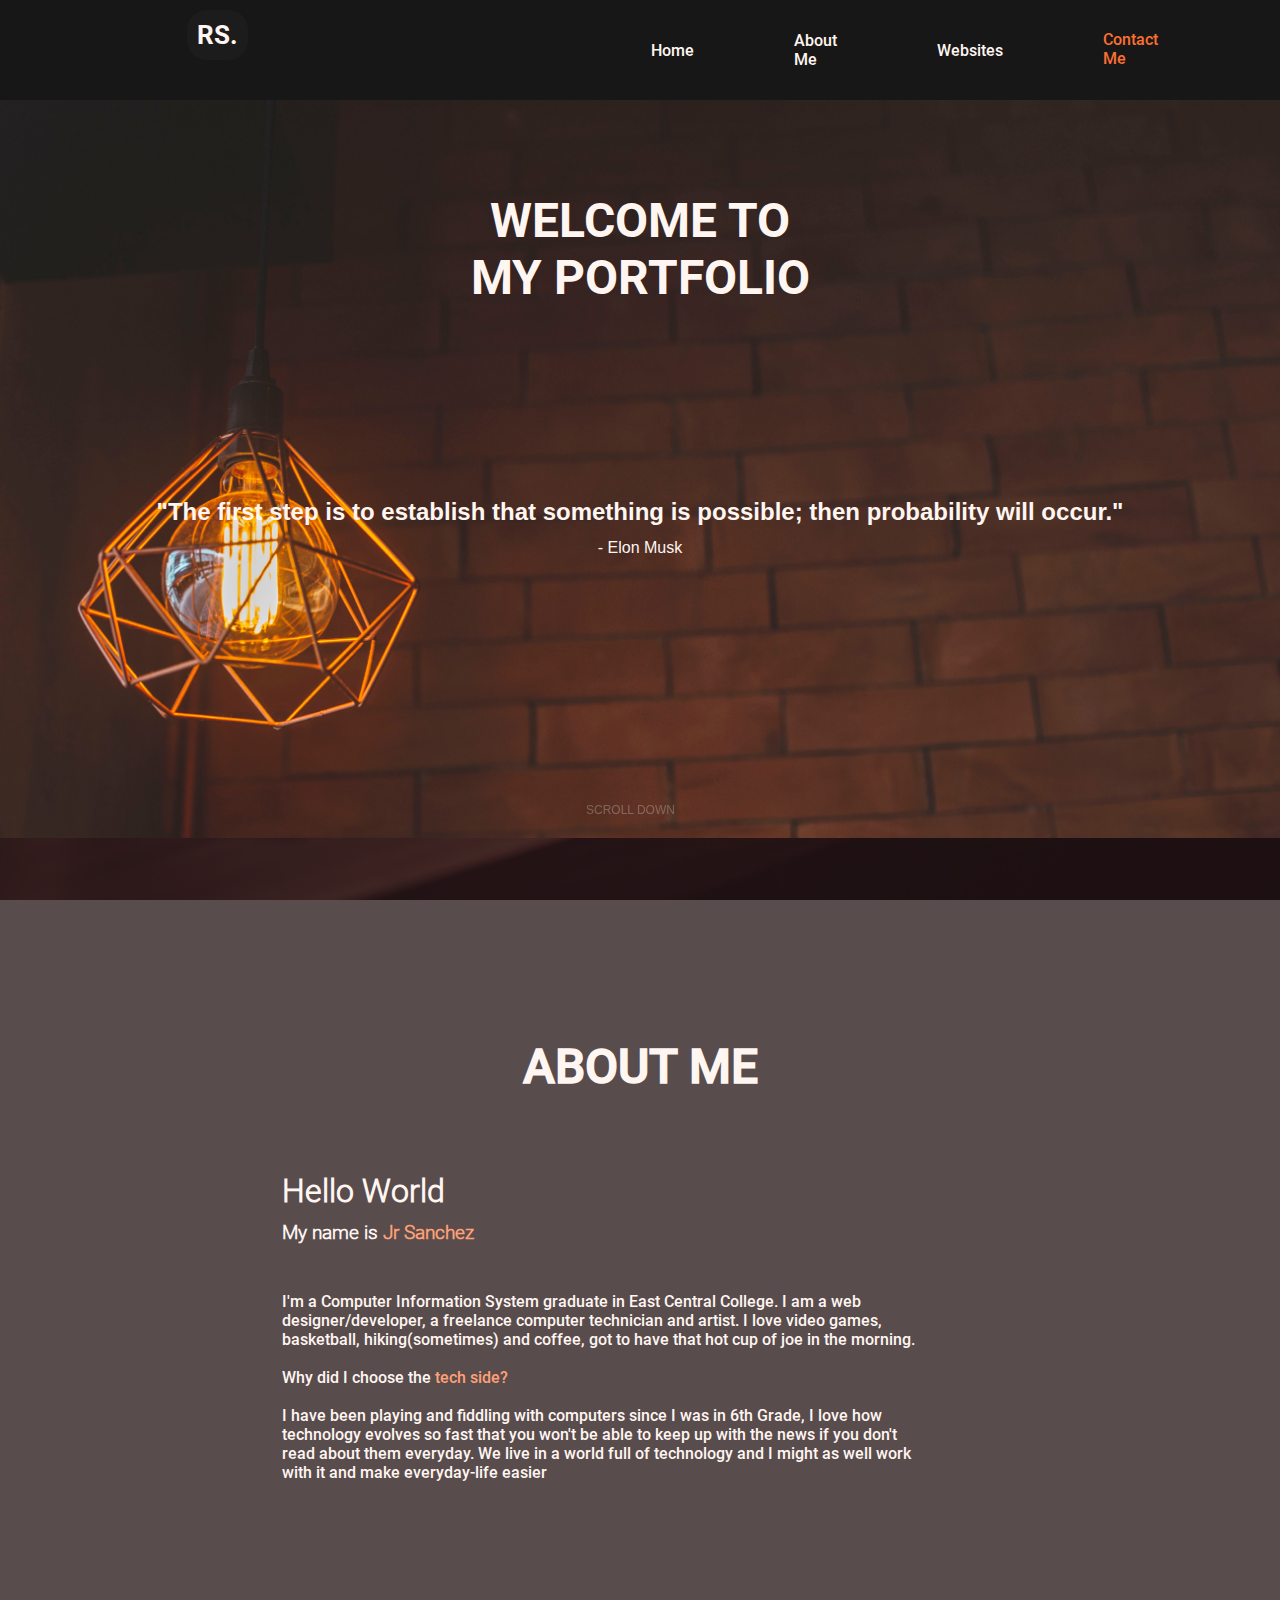
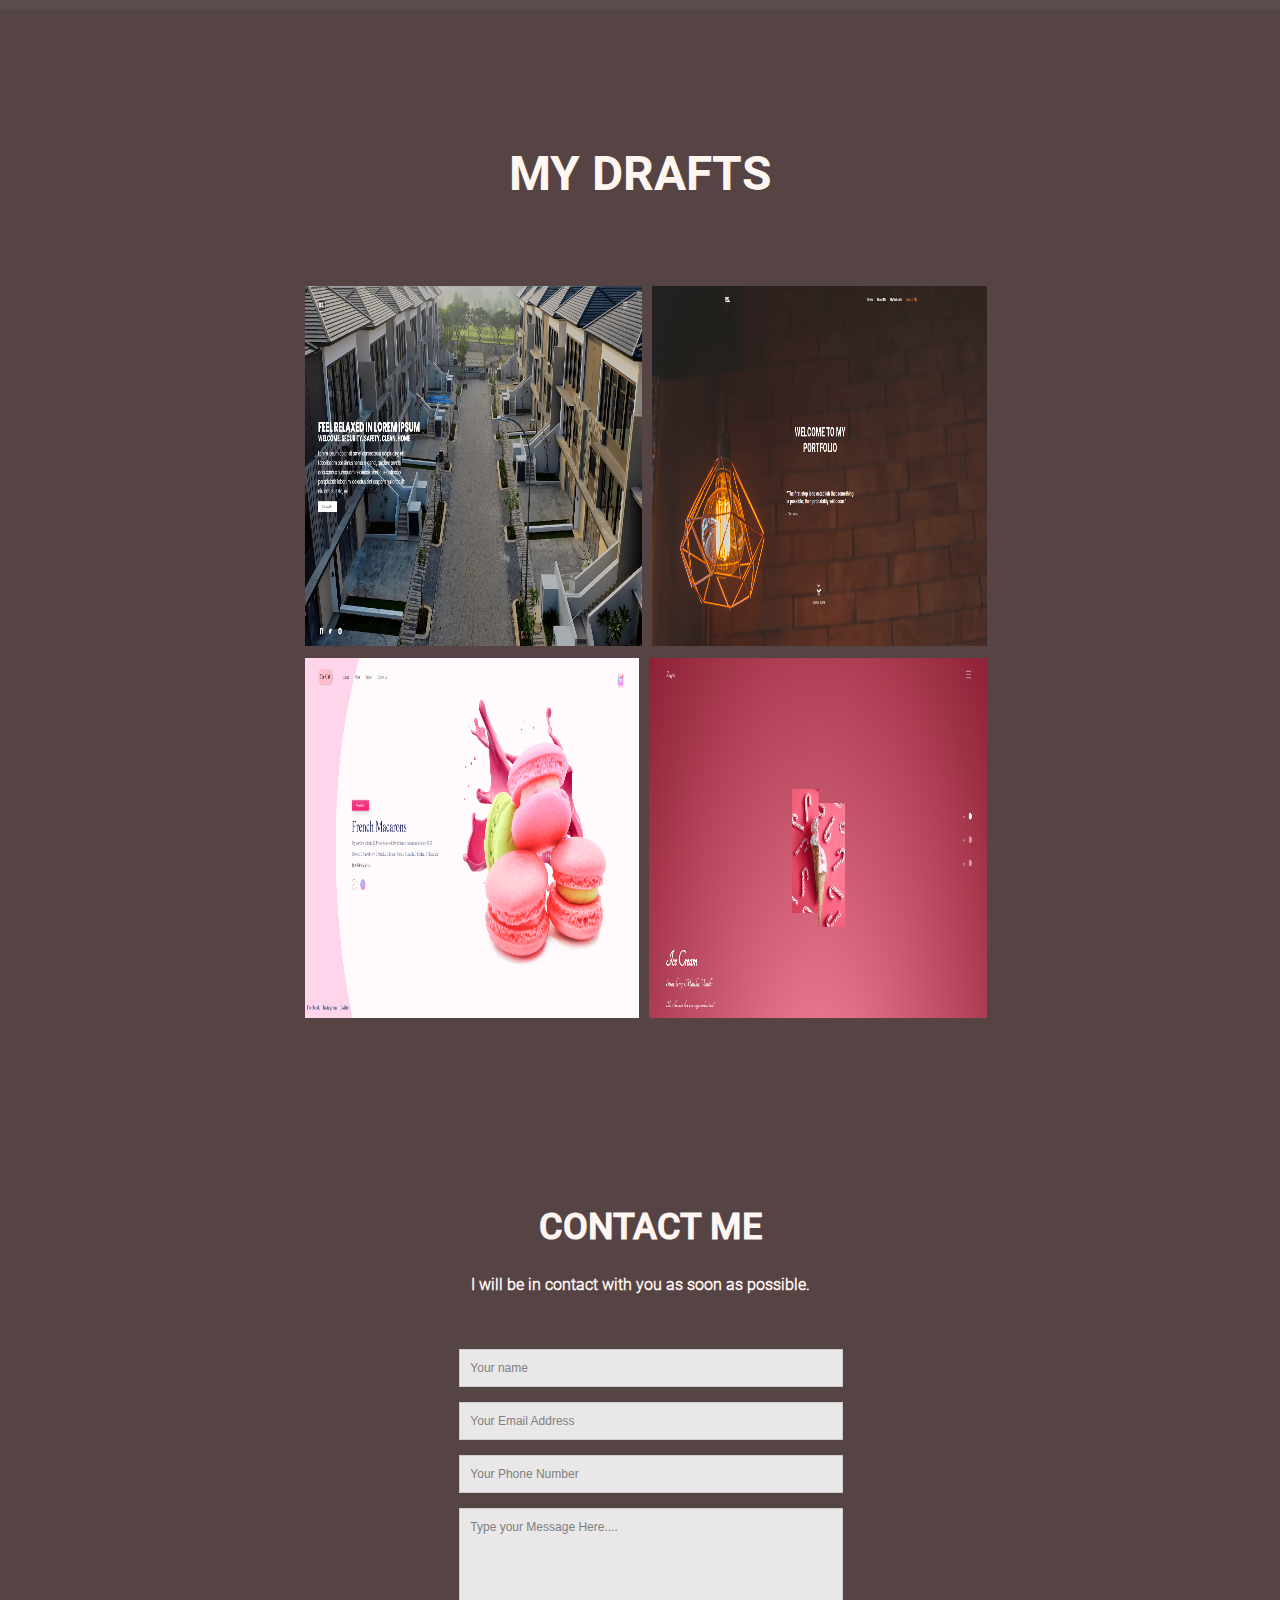
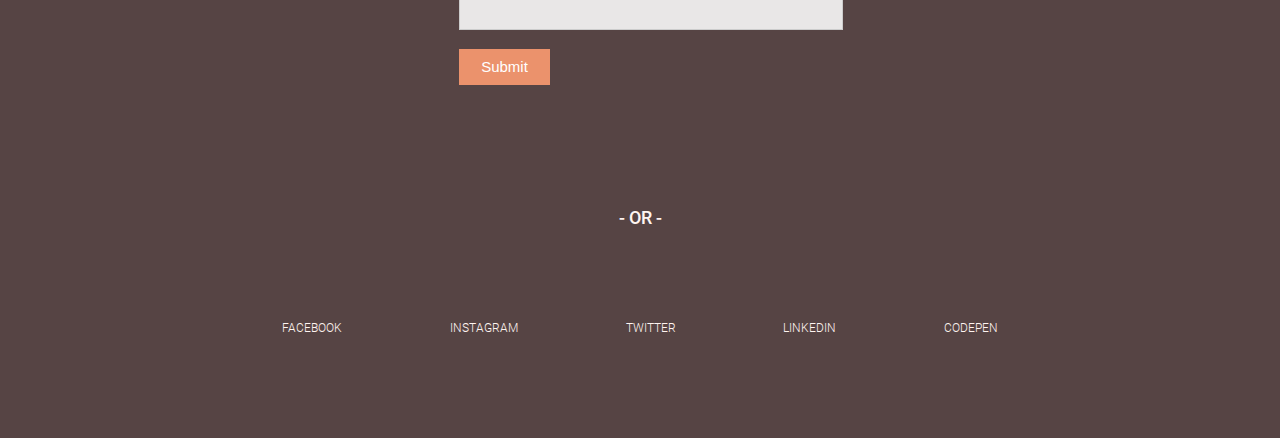
==== index.html @ 01b81bfd "moved index.html to root folder" ====
<!DOCTYPE html>
<html lang="en">
<head>
    <meta charset="UTF-8">
    <meta http-equiv="X-UA-Compatible" content="IE=edge">
    <meta name="viewport" content="width=device-width, initial-scale=1.0">
    <title>Blog</title>
    <link rel="stylesheet" type="text/css" href="MyOwn/CSS/style.css">
    <script src="/MyOwn/JavaScript/smooth-scroll.js"></script>
    
    
</head>
<body>
    <!------------Navigation------------->
    <section class="navbarSticky">
        <nav>
            <a href=""><h2 class="logo">RS.</h2></a>

            <ul class="nav-links">
                <li><a href="#home">Home</a></li>
                <li><a href="#helloWorld">About Me</a></li>
                <li><a href="#portfolio">Websites</a></li>
                <li><a href="#contactMe" class="contactButton">Contact Me</a></li>
            </ul>
        </nav>
        
        
        <!--Menu (Mobile devices)-->
        <div class="menuBar">
            <img src="../Media/menu.png" alt="">
        </div>
    </section>

    <!--Home-->
    <section id="home">
        <div class="myHome">
            <h1 class="welcome">Welcome to <br> my portfolio</h1>
            <h2>"The first step is to establish that something is possible; then probability will occur."</h2>
            <p>- Elon Musk</p>
        </div>
        <!--Scroll down section-->
            <div class="scrollDown">
                <div class="chevron"></div>
                <div class="chevron"></div>
                <div class="chevron"></div>
                <span class="text">Scroll down</span>
              </div>
    </section>



    <!--About Me-->
    <section id="helloWorld">
        <div class="showcase">
            <h1 class="about">About Me</h1>
            <ul>
                <li><h1>Hello World</h1>
                    <h3>My name is <span class="name">Jr Sanchez</span></h3>
                    <p>I'm a Computer Information System graduate in East Central College.
                    I am a web designer/developer, a freelance computer technician and artist. I love video games, basketball, hiking(sometimes) and coffee, got to have that hot cup of joe in the morning.</p> 
                    <br>
                    <p>Why did I choose the <span class="name">tech side?</span> </p>
                    <br>
                    <p>I have been playing and fiddling with computers since I was in 6th Grade, I love how technology evolves so fast that you won't be able to keep up with the news if you don't read about them everyday. We live in a world full of technology and I might as well work with it and make everyday-life easier</p>
                </li>

                    
                <li><img src="../Media/ProfilePic.jpg" alt="" draggable="false"></li>
            </ul>
        </div>
    </section>
    <!--Portfolio-->

    <section id="portfolio">
            <div class="myWebsites">
                <h1 class="draft">My drafts</h1>
                <div class="row"> 
                    <div class="column">
                        <a href="https://codepen.io/jr-sanchez/pen/MWpjJYq" target="_blank" draggable="false"><img src="MyOwn/Media/RealEstate.PNG" alt="" draggable="false"></a>
                        <a href="https://codepen.io/jr-sanchez/pen/xxqEgEK" target="_blank" draggable="false"><img src="MyOwn/Media/myOwn.PNG" alt="" draggable="false"></a>
                    </div>
                    <div class="column">
                        <a href="https://codepen.io/jr-sanchez/pen/MWpjJYq" target="_blank" draggable="false"><img src="MyOwn/Media/TeeCafe.PNG" alt="" draggable="false"></a>
                        <a href="https://codepen.io/jr-sanchez/pen/MWpjJYq" target="_blank" draggable="false"><img src="MyOwn/Media/doppies.PNG" alt="" draggable="false"></a>
                    </div>
                    
                    
                </div>
        </div>    
    </section>
    <!--Contact ME-->
    <section id="contactMe">
            <div class="container">
                <div class="formDiv">
                    <h3>Contact me</h3>
                    <h4>I will be in contact with you as soon as possible.</h4>
                    <form id="contact" action="" method="post">
                        <fieldset>
                          <input placeholder="Your name" type="text" tabindex="1"  required>
                        </fieldset>
                        <fieldset>
                          <input placeholder="Your Email Address" type="email" tabindex="2" required>
                        </fieldset>
                        <fieldset>
                          <input placeholder="Your Phone Number" type="tel" tabindex="3" required>
                        </fieldset>
                        <fieldset>
                          <textarea placeholder="Type your Message Here...." tabindex="4" required></textarea>
                        </fieldset>
                        <fieldset>
                          <button name="submit" type="submit" id="contact-submit" data-submit="...Sending">Submit</button>
                        </fieldset>
                </div>
                  </form>

                  <p>- OR -</p>
            
                  <!--Social Media-->
                  <div class="socialMedia">
                        <a href="https://www.facebook.com/jay.our17" draggable="false" target="_blank">                            
                            <img src="../Media/Facebook.png" alt="" draggable="false">
                            <p>Facebook</p>
                        </a>
                        <a href="https://www.instagram.com/jay_our/" draggable="false" target="_blank">
                            <img src="../Media/Instagram.png" alt="" draggable="false">
                            <p>Instagram</p>
                        </a>
                        <a href="http://www.Twitter.com" draggable="false" target="_blank">
                            <img src="../Media/Twitter.png" alt="" draggable="false">
                            <p>Twitter</p>
                        </a>
                        <a href="https://www.linkedin.com/in/rodolfo-sanchez96/" draggable="false" target="_blank">
                            <img src="../Media/linkedIN.png" alt="" draggable="false">
                            <p>LinkedIn</p>
                        </a>
                        <a href="https://codepen.io/jr-sanchez" draggable="false" target="_blank">
                            <img src="../Media/codePen.png" alt="" draggable="false">
                            <p>CodePen</p>
                        </a>
                  </div>
            </div>
    </section>

    <!--smooth scroll-->
    <script src="../JavaScript/smooth-scroll.js"></script>
    <script>
        var scroll = new SmoothScroll('a[href*="#"]');
    </script>
</body>
</html>
---- MyOwn/CSS/style.css ----
* {
  margin: 0;
  padding: 0;
}

/* ========= Fonts ============*/
@font-face {
    font-family: RobotoMed;
    src: url(../Fonts/Roboto/Roboto-Medium.ttf);
}
@font-face {
    font-family: RobotoLight;
    src: url(../Fonts/Roboto/Roboto-Light.ttf);
}
@font-face {
    font-family: RobotoBold;
    src: url(../Fonts/Roboto/Roboto-Bold.ttf);
}

/* =============================*/

/* ========== NAVIGATION ===========*/

.logo{
    border-radius: 20px;
    padding: 10px;
    font-family: RobotoBold;
    color: #fff5f1;
    font-size: 26px;
    border: 0 #333 solid;
    background-color: rgba(51, 51, 51, 0.199);
}

.logo:hover{
    animation: borderAnimation 0.5s ease-out;
    cursor: pointer;
}

        /*-------- Logo animation --------*/
        @keyframes borderAnimation{
            0%{
              transform: scale(1);
              background-color: rgb(128, 128, 128);}
            25%{
              transform: scale(1.1);
            }
            50%{
              transform: scale(1.2);
            }
            75%{
              transform: scale(1.1);
            }
            100%{
              transform: scale(1);
            }
        }
        /*---------------------------------*/

.navbarSticky{
  position: fixed;
  background-color: #171717;
  padding: 10px;
  width: 100%;
}

.navbarSticky a{
  text-decoration: none;
}
nav{
    font-family: RobotoMed;
    display: flex;
    justify-content: space-around;
    max-width: 100%;
}
.nav-links{
    display: flex;
    align-items: center;
    list-style: none;
}

.nav-links li{
  padding: 20px 50px;
}
.nav-links a{
    text-decoration: none;
    color: rgb(255, 245, 241);
    transition: 0.5s;
}
.nav-links a:hover{
    color: #ffa077;
}

.nav-links .contactButton{
    color: #fc6f32;
}
        /* Contact animation */
        .nav-links .contactButton:after{
            content: '';
            display: flex;
            width: 100%;
            border: 1px solid;
            opacity: 0;
            -webkit-transition: opacity 0.35s, -webkit-transform 0.35s;
            transition: opacity 0.35s, transform 0.35s;
            -webkit-transform: scale(0,1);
            transform: scale(0,1);
        }
        .nav-links .contactButton:hover:after{
            opacity: 1;
              -webkit-transform: scale(1);
              transform: scale(1);
}

.menuBar{
    display: none;
}

    /* Nav-Mobile Compatibility */
    @media(max-width:1366px){
    .nav-links{
        width: 40%;
    }
    }
    @media(max-width:812px){
    }
    /* -----------------------*/

/* =================================*/

/* ============= BODY ==============*/

body{
    max-width: 100%;
    height: 150%;
    position: relative;
    justify-content: space-around;
    align-items: center;
    font-family: 'Roboto Condensed', sans-serif;  
    -webkit-touch-callout: none; /* iOS Safari */
    -webkit-user-select: none; /* Safari */
     -khtml-user-select: none; /* Konqueror HTML */
       -moz-user-select: none; /* Old versions of Firefox */
        -ms-user-select: none; /* Internet Explorer/Edge */
            user-select: none; /* Non-prefixed version, currently
                                  supported by Chrome, Edge, Opera and Firefox */
}

/*======================================*/

/*---Sections---*/

  /*---Home---*/
    .myHome{
      color: #fff5f1;   
      background-image: url("../Media/lamp.jpg");
      background-size: cover;
      background-position: center;
      display: table;
      width: 100%;
      background-attachment: fixed;
    }
    .myHome h2{
      justify-content: center;
      text-align: center;
    }
    .myHome p{
      justify-content: center;
      text-align: center;
      padding: 1% 0 22% 0;
    }
    .welcome{
      font-family: RobotoBold;
      font-size: 48px;
      justify-content: center;
      text-align: center;
      text-transform: uppercase;
      margin: 10% 0;
      padding: 5% 0;
    }
  /*==========*/


  /*---About Me----*/
    
    #helloWorld{
      background-image: url("../Media/desk.jpg");
      background-size: cover;
      background-position: center;
      display: table;
      background-attachment: fixed;
    }

    #helloWorld img{
      width: 30vh;
      border: 0px #0c0c0c49 solid;
      transition: 0.3s;
      padding: 36px;
    }
    #helloWorld img:hover{
        transform: scale(1.02);
        cursor: pointer;
    }
    .about{
      font-family: RobotoMed;
      font-size: 48px;
      text-align: center;
      text-transform: uppercase;
      margin: 10% 0;
    }
    .showcase{
        font-family: RobotoLight;
        color: #fff5f1;
        padding: 10% 22%;
        background-color: rgba(31, 15, 15, 0.747);
    }
    .showcase ul{
      display: flex;
    }

    .showcase ul li h1,h3{
      padding-bottom: 12px;
    }
    .showcase ul li h3{
      padding-bottom: 48px;
    }
    .showcase ul li{
      list-style: none;
    }

    .showcase ul li p{
      font-size: 16px;
      font-family: RobotoMed;
    }

    .showcase .name{
        color: #ffa077;
    }

    .showcase h1{
        padding-bottom: 5px;
    }

    .showcase h3{
        padding-bottom: 10px;
    }

    .showcase h1{
        padding-bottom: 5px;
    }
  /*===================*/


/*---Portfolio----*/
 #portfolio{
  background-image: url("../Media/bottom.jpg");
  background-size: cover;
  background-position: center;
  background-attachment: fixed;
  width: 100%;
  display: table;
}
.myWebsites{
  color: #fff5f1;
  background-color: rgba(44, 21, 21, 0.801);
  padding: 5% 22%;
}

.row img{
  width: 100%;
  transition: 0.3s;
}
.row {
  flex-wrap: wrap;
  padding: 2px 6px;
}

.column {
  flex: 50%;
  padding: 2px 6px;
  display: flex;
}

.column a{
  padding: 0 5px;
}
.column img {
  margin-top: 8px;
  vertical-align: middle;
  padding: 0 6px;
  height: 360px;
}

.row img:hover{
  transform: scale(1.02);
  cursor: pointer;
}

.draft{
  font-family: RobotoBold;
  font-size: 48px;
  text-align: center;
  text-transform: uppercase;
  margin: 10% 0;
}
/*================*/

/*------------------ Contact Me ---------------------- */

#contactMe{
  background-image: url(../Media/contactMe.jpg);
  background-size: cover;
  background-position: center;
  background-attachment: fixed;
  display: table;
  width: 100%;
}

.container {
  background-color: rgba(44, 21, 21, 0.8);
  padding: 5% 22%;
}
#contact input[type="text"], #contact input[type="email"], #contact input[type="tel"], #contact input[type="url"], #contact textarea, #contact button[type="submit"] { font:400 12px/16px "Open Sans", Helvetica, Arial, sans-serif; }

.formDiv{
  max-width:720px;
  padding: 5% 22%;
}
#contact {
	padding:5%;
  position: relative;
  margin: 5% 0;
}

.container .formDiv h3 {
	color: #fff5f1;
	display: block;
  font-family: RobotoMed;
  font-size: 36px;
  text-transform: uppercase;
  margin: 5% 0 0 5%;
  text-align: center;
  justify-content: center;
}

.container .formDiv h4 {
	font-size:16px;
  color:#fff5f1;
  font-family: RobotoLight;
  text-align: center;
  justify-content: center;
  padding: 15px;
}

.container p {
	color: #fff5f1;
	display: block;
  font-family: RobotoMed;
  font-size: 18px;
  text-transform: uppercase;
  text-align: center;
  justify-content: center;
  padding: 5% 0;
}


fieldset {
	border: medium none;
	margin: 0 0 10px;
	min-width: 100%;
	padding: 0;
	width: 100%;
}

#contact input[type="text"], #contact input[type="email"], #contact input[type="tel"], #contact input[type="url"], #contact textarea {
	width:100%;
	border:1px solid #CCC;
	background:rgba(255, 255, 255, 0.87);
	margin:0 0 5px; 
	padding:10px;
}

#contact input[type="text"]:hover, #contact input[type="email"]:hover, #contact input[type="tel"]:hover, #contact input[type="url"]:hover, #contact textarea:hover {
	-webkit-transition:border-color 0.3s ease-in-out;
	-moz-transition:border-color 0.3s ease-in-out;
	transition:border-color 0.3s ease-in-out;
	border:1px solid #AAA;
}

#contact textarea {
	height:100px;
	max-width:100%;
  resize:none;
}

#contact button[type="submit"] {
	cursor:pointer;
	width:25%;
	border:none;
	background:#eb926c;
	color:#FFF;
	padding:10px;
	font-size:15px;
  transition: 0.3s;
}

#contact button[type="submit"]:hover {
	background:#ffa077;
  transform: scale(0.95);
}

#contact button[type="submit"]:active { box-shadow:inset 0 1px 3px rgba(0, 0, 0, 0.5); }
::-webkit-input-placeholder {
 color:gray;
}
:-moz-placeholder {
 color:gray;
}
::-moz-placeholder {
 color:gray;
}
:-ms-input-placeholder {
 color:gray;
}

  /*--Social Media--*/
  .socialMedia{
    display: flex;
    position: relative;
    justify-content: space-between;
    align-items: center;
    margin: 5% 0;
  }

  .socialMedia img{    
    transition: 0.3s;
  }

  .socialMedia img:hover{
    cursor: pointer;
    transform: scale(1.2);
  }

  .socialMedia p{
    font-size: 12px;
    font-family: RobotoLight;
  }
  .socialMedia a{
    text-decoration: none;
  }

  /*----------------*/


/* =================================*/

        /*----Scroll down animation*/

        .scrollDown {
          position: absolute;
          width: 24px;
          height: 24px;
          justify-content: center;
          align-items: center;
          right: 50%;
          top: 20%;
        }
        .chevron {
          position: absolute;
          width: 28px;
          height: 8px;
          opacity: 0;
          transform: scale3d(0.5, 0.5, 0.5);
          animation: move 3s ease-out infinite;
        }
        
        .chevron:first-child {
          animation: move 3s ease-out 1s infinite;
        }
        
        .chevron:nth-child(2) {
          animation: move 3s ease-out 2s infinite;
        }
        
        .chevron:before,
        .chevron:after {
          content: ' ';
          position: absolute;
          top: 0;
          height: 100%;
          width: 51%;
          background: #fff;
        }
        
        .chevron:before {
          left: 0;
          transform: skew(0deg, 30deg);
        }
        
        .chevron:after {
          right: 0;
          width: 50%;
          transform: skew(0deg, -30deg);
        }
        
        @keyframes move {
          25% {
            opacity: 1;
        
          }
          33% {
            opacity: 1;
            transform: translateY(30px);
          }
          67% {
            opacity: 1;
            transform: translateY(40px);
          }
          100% {
            opacity: 0;
            transform: translateY(55px) scale3d(0.5, 0.5, 0.5);
          }
        }
        
        .text {
          display: block;
          margin-top: 75px;
          margin-left: -30px;
          font-family: "Helvetica Neue", "Helvetica", Arial, sans-serif;
          font-size: 12px;
          color: #fff;
          text-transform: uppercase;
          white-space: nowrap;
          opacity: .25;
          animation: pulse 2s linear alternate infinite;
        }
        
        @keyframes pulse {
          to {
            opacity: 1;
          }
        }
        /*=================================================================*/
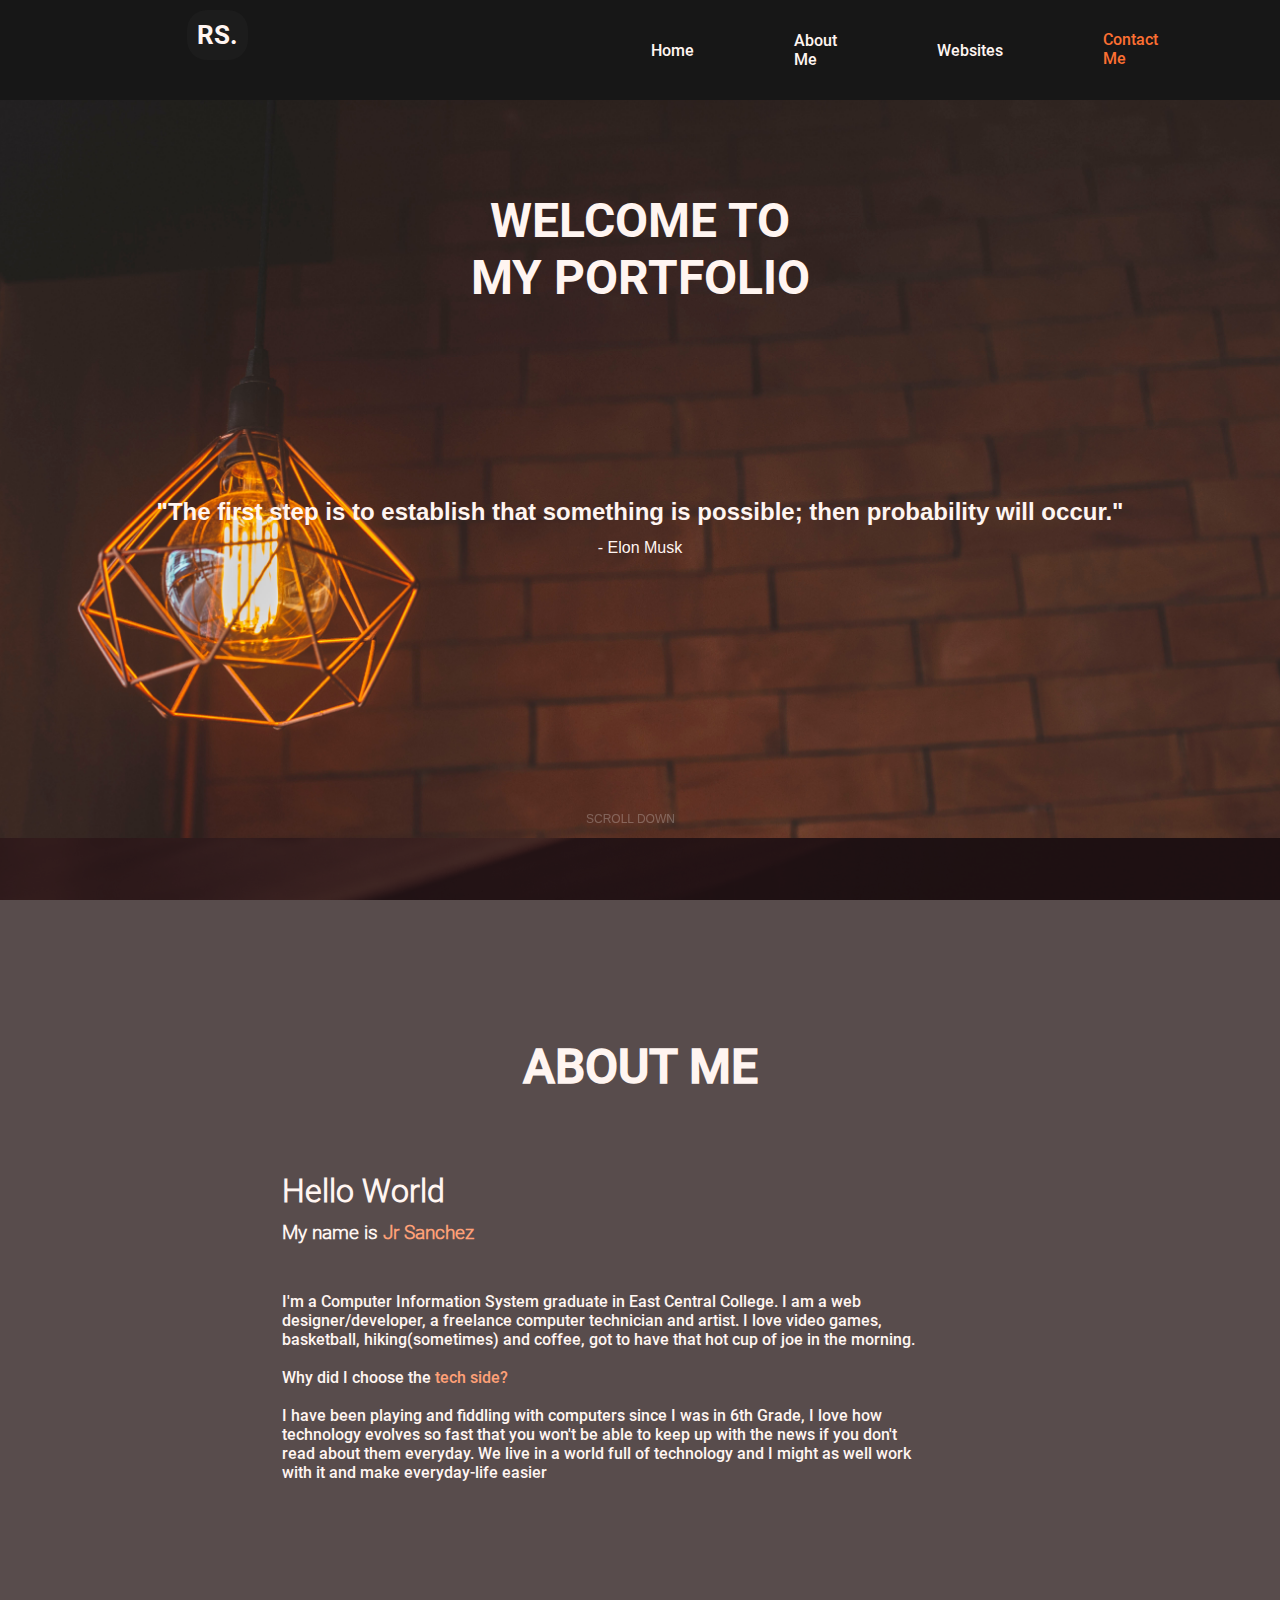
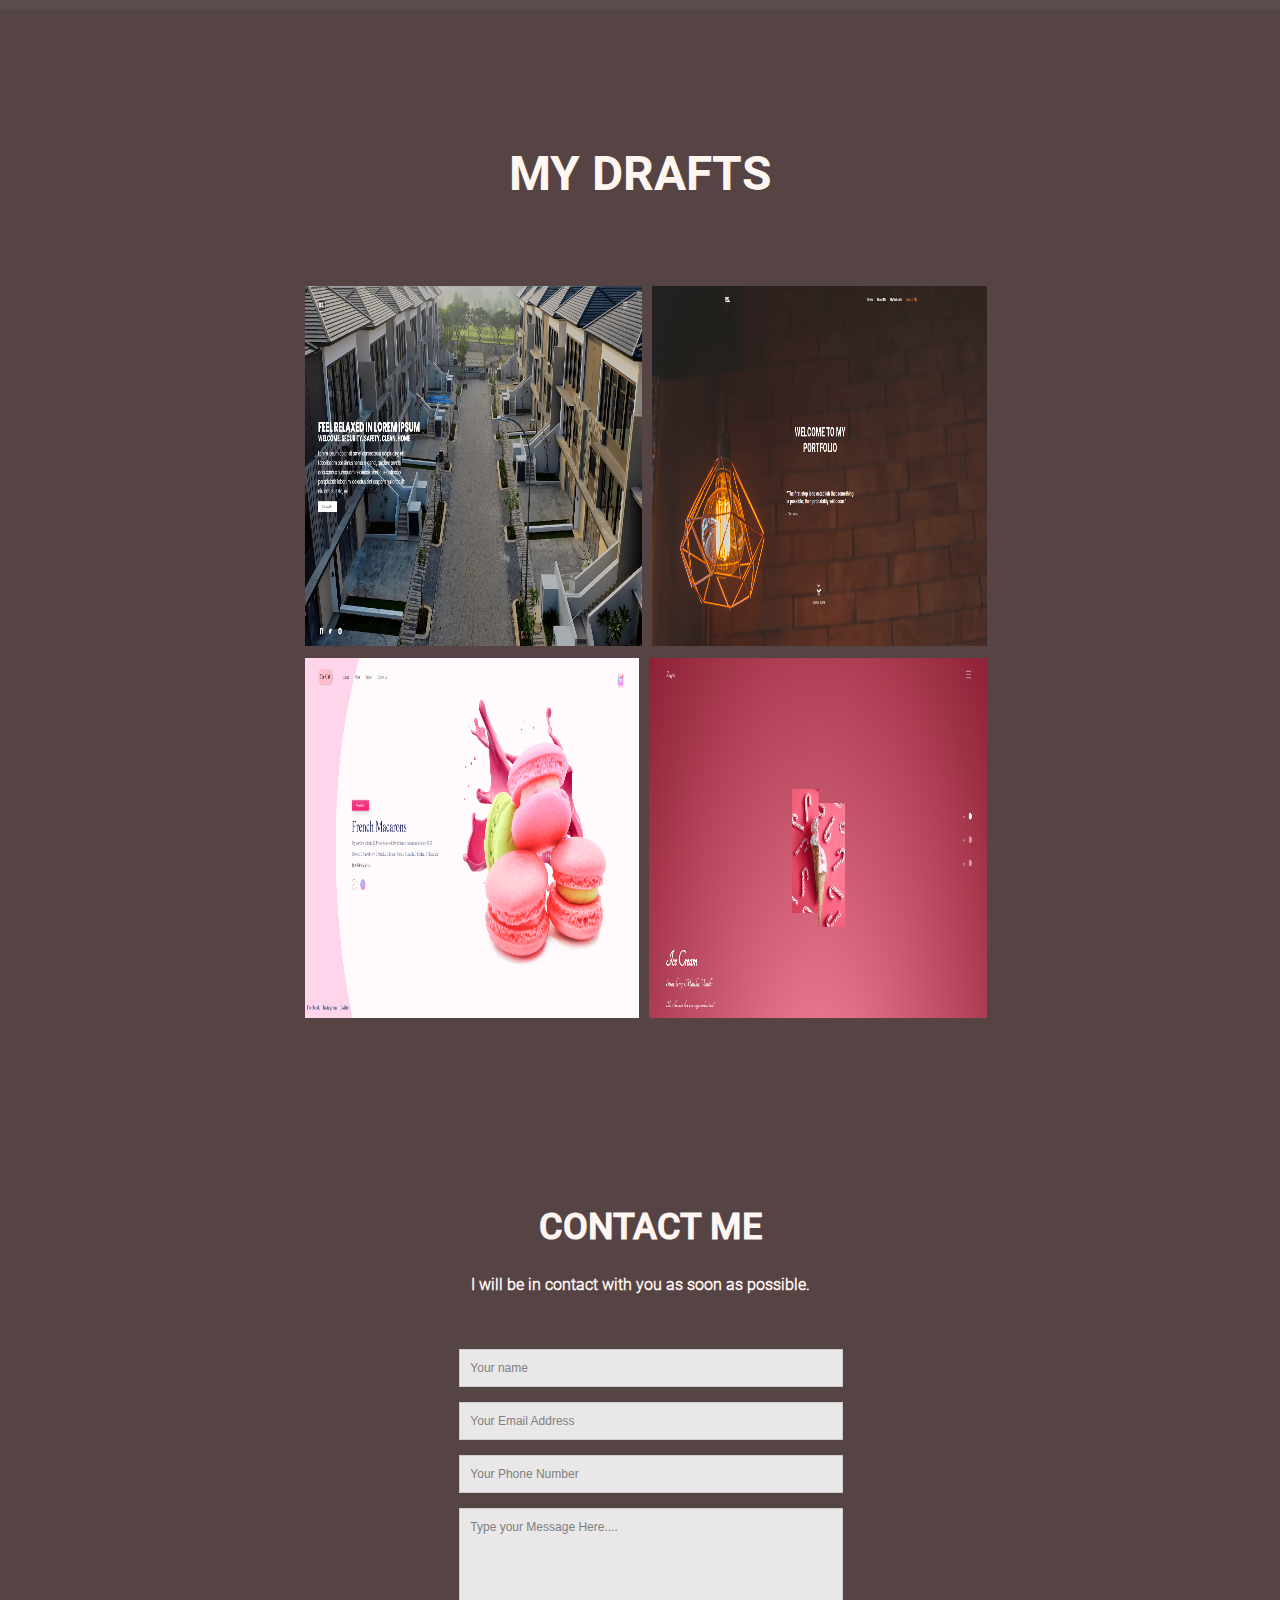
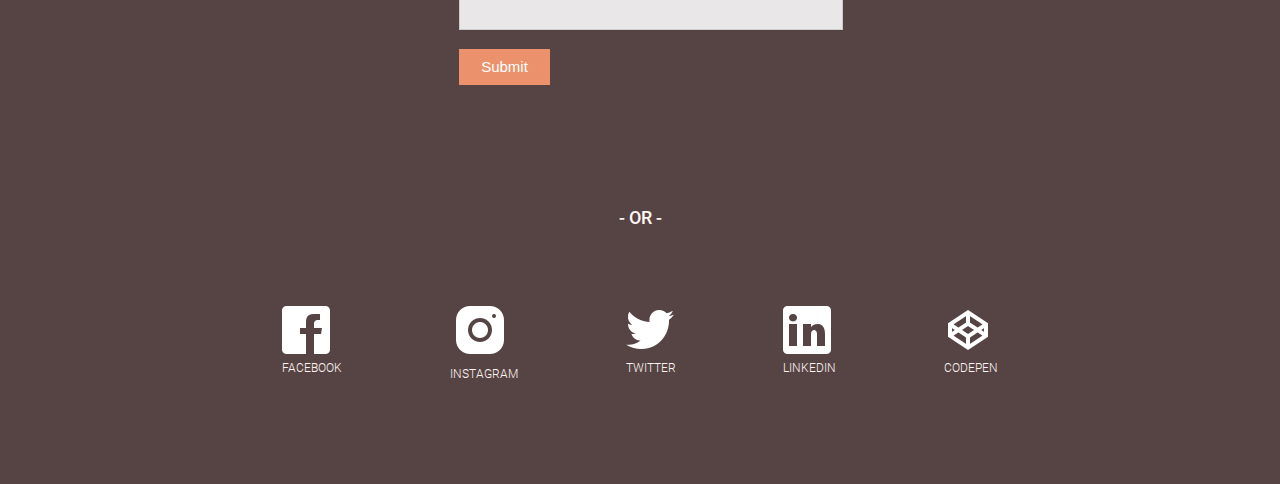
==== commit 5bb1f559: "changed the location of src files" ====
--- a/index.html
+++ b/index.html
@@ -6,7 +6,7 @@
     <meta name="viewport" content="width=device-width, initial-scale=1.0">
     <title>Blog</title>
     <link rel="stylesheet" type="text/css" href="MyOwn/CSS/style.css">
-    <script src="/MyOwn/JavaScript/smooth-scroll.js"></script>
+    <script src="/MyOwn/JavaScript/script.js"></script>
     
     
 </head>
@@ -27,7 +27,7 @@
         
         <!--Menu (Mobile devices)-->
         <div class="menuBar">
-            <img src="../Media/menu.png" alt="">
+            <img src="MyOwn/Media/menu.png" alt="">
         </div>
     </section>
 
@@ -65,7 +65,7 @@
                 </li>
 
                     
-                <li><img src="../Media/ProfilePic.jpg" alt="" draggable="false"></li>
+                <li><img src="https://scontent-ord5-1.xx.fbcdn.net/v/t39.30808-6/211839007_10222300777527093_7977980698992388088_n.jpg?_nc_cat=110&ccb=1-7&_nc_sid=09cbfe&_nc_ohc=RXns4bhEW3cAX9RWRrt&_nc_ht=scontent-ord5-1.xx&oh=00_AT8MZW2NOIk75FMnRrDgzCE-4RGjYz_zh811oCcp73XQiw&oe=6334FE91" alt="" draggable="false"></li>
             </ul>
         </div>
     </section>
@@ -118,23 +118,23 @@
                   <!--Social Media-->
                   <div class="socialMedia">
                         <a href="https://www.facebook.com/jay.our17" draggable="false" target="_blank">                            
-                            <img src="../Media/Facebook.png" alt="" draggable="false">
+                            <img src="MyOwn/Media/Facebook.png" alt="" draggable="false">
                             <p>Facebook</p>
                         </a>
                         <a href="https://www.instagram.com/jay_our/" draggable="false" target="_blank">
-                            <img src="../Media/Instagram.png" alt="" draggable="false">
+                            <img src="MyOwn/Media/Instagram.png" alt="" draggable="false">
                             <p>Instagram</p>
                         </a>
                         <a href="http://www.Twitter.com" draggable="false" target="_blank">
-                            <img src="../Media/Twitter.png" alt="" draggable="false">
+                            <img src="MyOwn/Media/Twitter.png" alt="" draggable="false">
                             <p>Twitter</p>
                         </a>
                         <a href="https://www.linkedin.com/in/rodolfo-sanchez96/" draggable="false" target="_blank">
-                            <img src="../Media/linkedIN.png" alt="" draggable="false">
+                            <img src="MyOwn/Media/linkedIN.png" alt="" draggable="false">
                             <p>LinkedIn</p>
                         </a>
                         <a href="https://codepen.io/jr-sanchez" draggable="false" target="_blank">
-                            <img src="../Media/codePen.png" alt="" draggable="false">
+                            <img src="MyOwn/Media/codePen.png" alt="" draggable="false">
                             <p>CodePen</p>
                         </a>
                   </div>
@@ -142,7 +142,7 @@
     </section>
 
     <!--smooth scroll-->
-    <script src="../JavaScript/smooth-scroll.js"></script>
+    <script src="MyOwn/JavaScript/smooth-scroll.js"></script>
     <script>
         var scroll = new SmoothScroll('a[href*="#"]');
     </script>
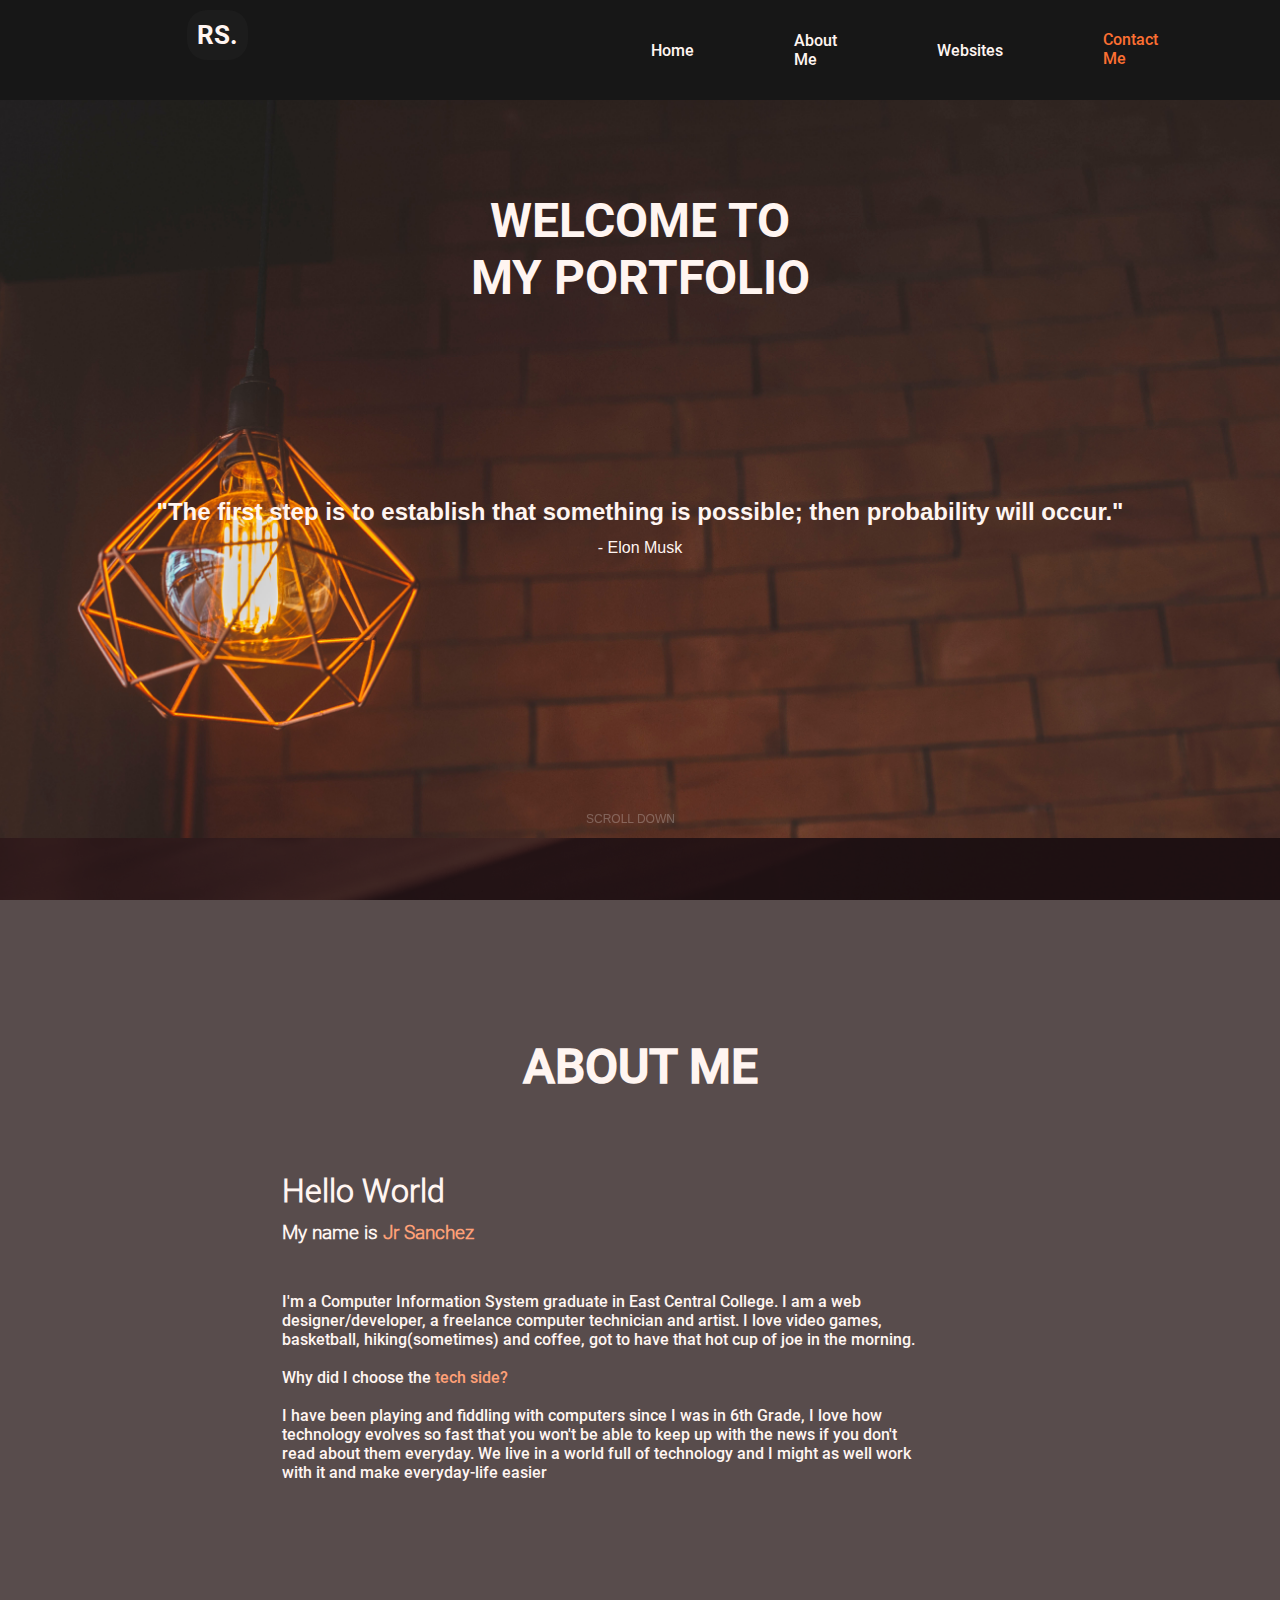
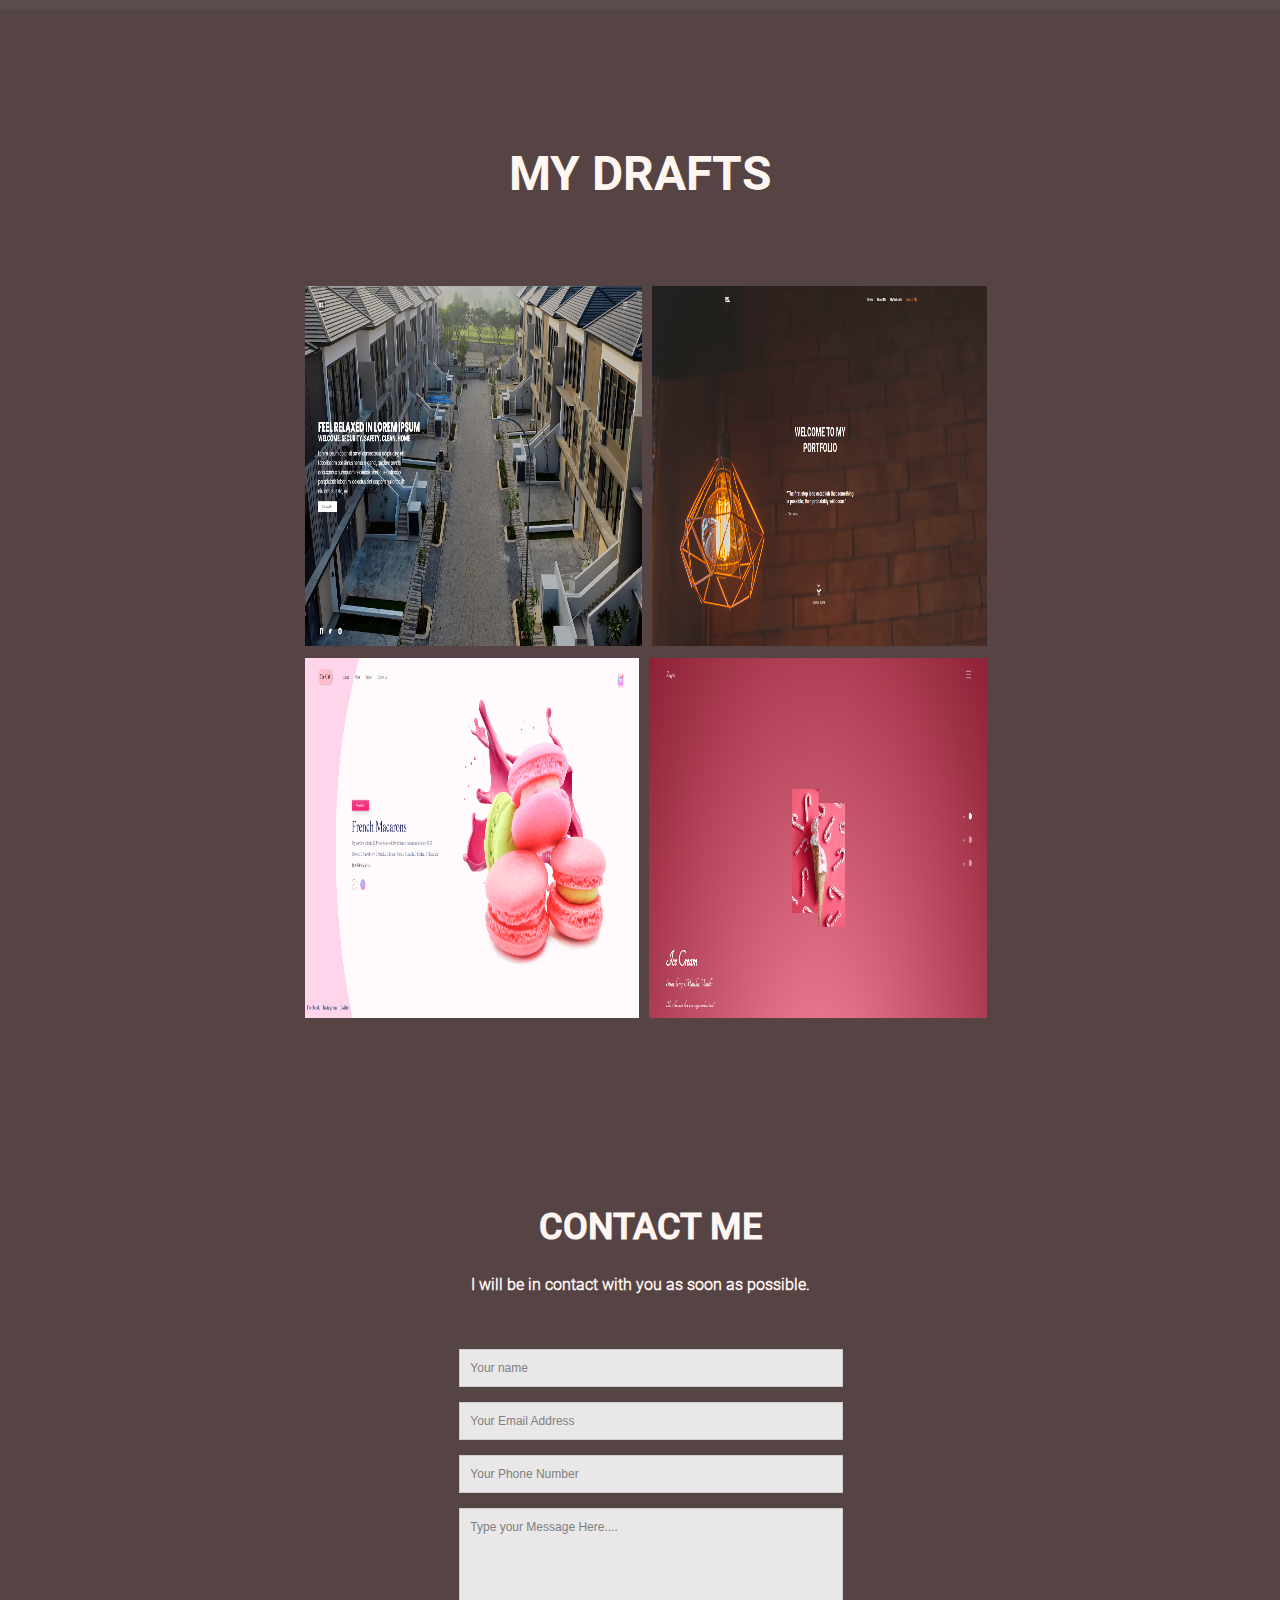
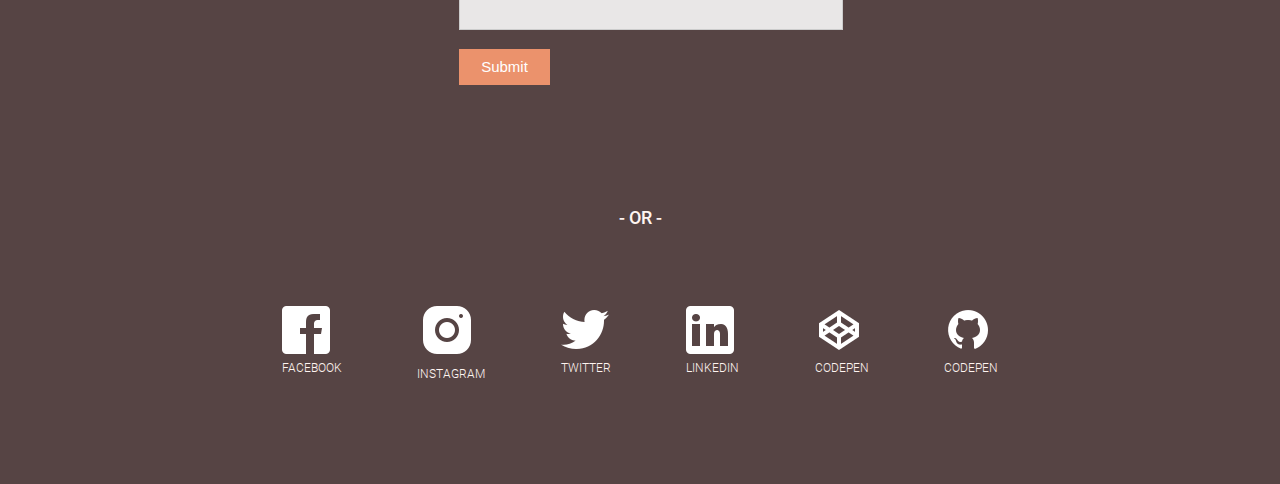
==== commit 711d3393: "added github profile link and github icon" ====
--- a/index.html
+++ b/index.html
@@ -118,23 +118,27 @@
                   <!--Social Media-->
                   <div class="socialMedia">
                         <a href="https://www.facebook.com/jay.our17" draggable="false" target="_blank">                            
-                            <img src="MyOwn/Media/Facebook.png" alt="" draggable="false">
+                            <img src="MyOwn/Media/Facebook.png" alt="facebook" draggable="false">
                             <p>Facebook</p>
                         </a>
                         <a href="https://www.instagram.com/jay_our/" draggable="false" target="_blank">
-                            <img src="MyOwn/Media/Instagram.png" alt="" draggable="false">
+                            <img src="MyOwn/Media/Instagram.png" alt="instagram" draggable="false">
                             <p>Instagram</p>
                         </a>
                         <a href="http://www.Twitter.com" draggable="false" target="_blank">
-                            <img src="MyOwn/Media/Twitter.png" alt="" draggable="false">
+                            <img src="MyOwn/Media/Twitter.png" alt="twitter" draggable="false">
                             <p>Twitter</p>
                         </a>
                         <a href="https://www.linkedin.com/in/rodolfo-sanchez96/" draggable="false" target="_blank">
-                            <img src="MyOwn/Media/linkedIN.png" alt="" draggable="false">
+                            <img src="MyOwn/Media/linkedIN.png" alt="linkedin" draggable="false">
                             <p>LinkedIn</p>
                         </a>
                         <a href="https://codepen.io/jr-sanchez" draggable="false" target="_blank">
-                            <img src="MyOwn/Media/codePen.png" alt="" draggable="false">
+                            <img src="MyOwn/Media/codePen.png" alt="codepen" draggable="false">
+                            <p>CodePen</p>
+                        </a>
+                        <a href="https://github.com/Zechros" draggable="false" target="_blank">
+                            <img src="MyOwn/Media/github.png" alt="github" draggable="false">
                             <p>CodePen</p>
                         </a>
                   </div>
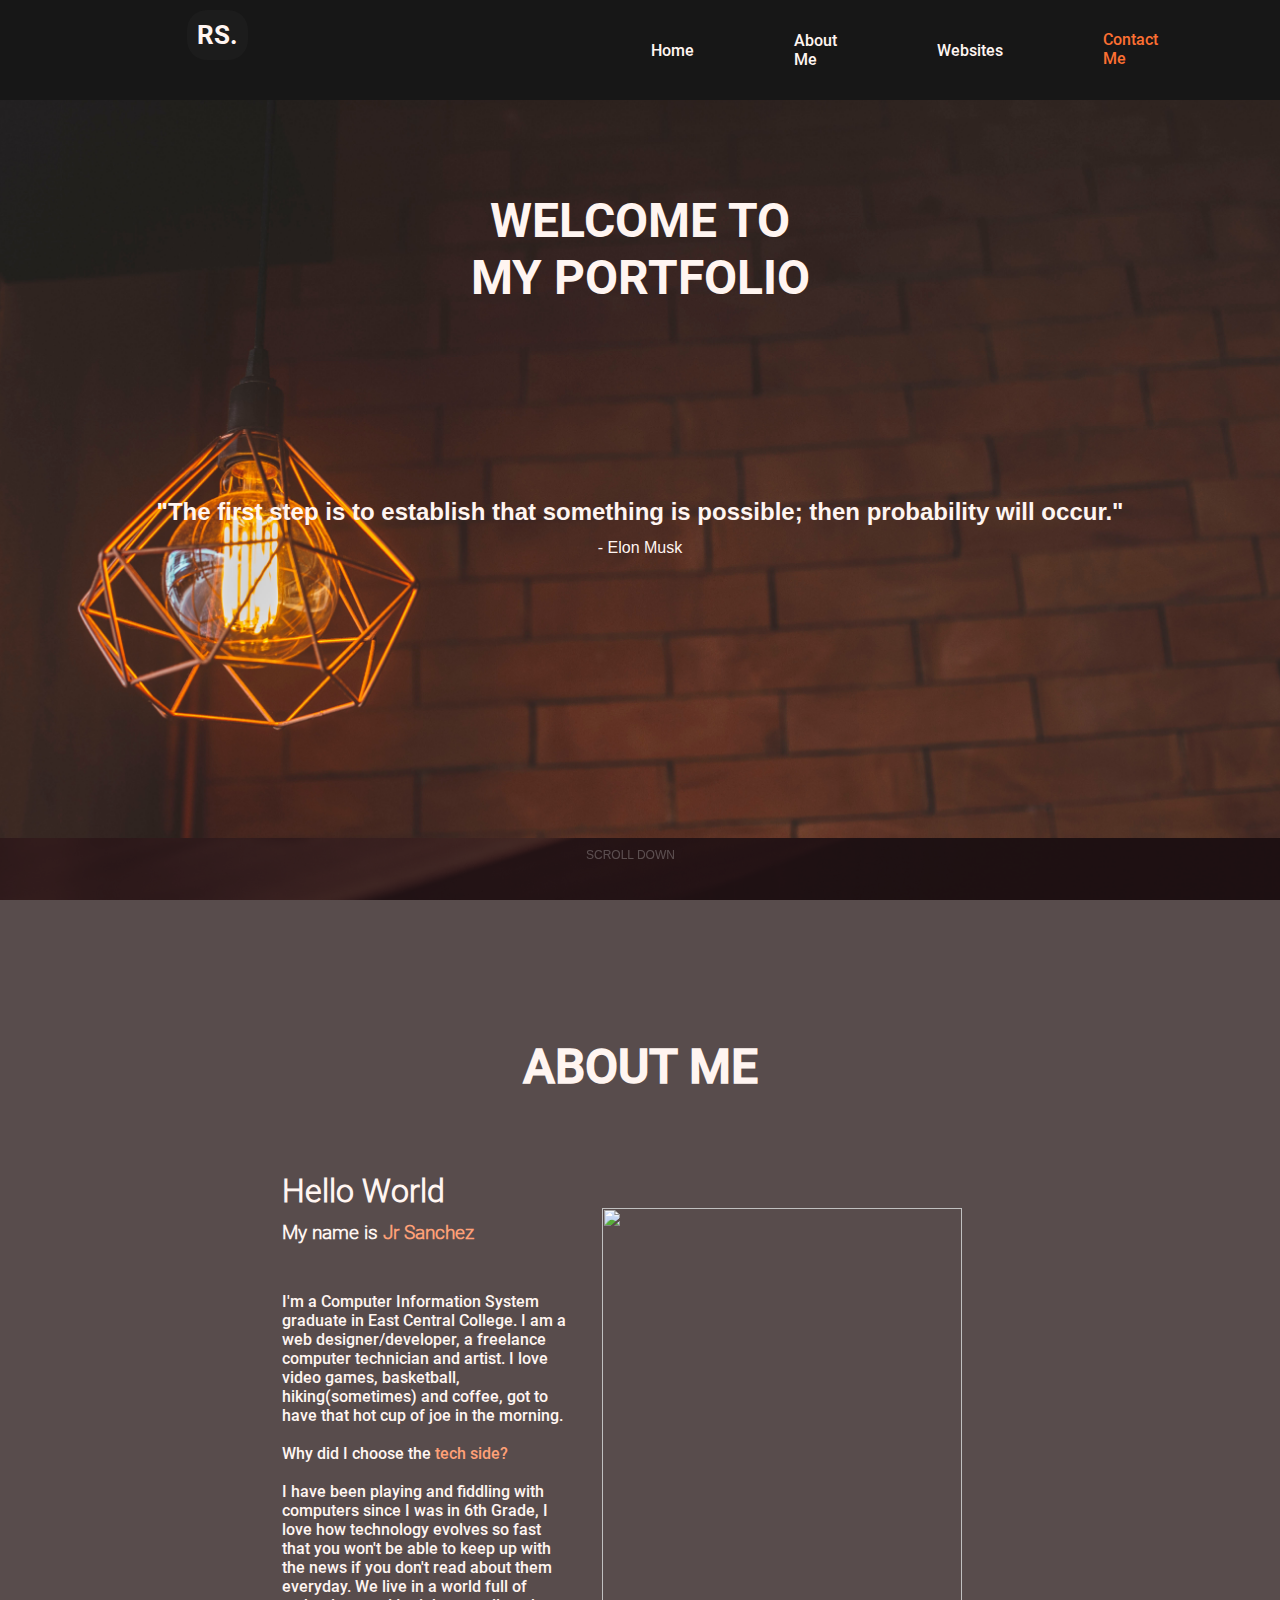
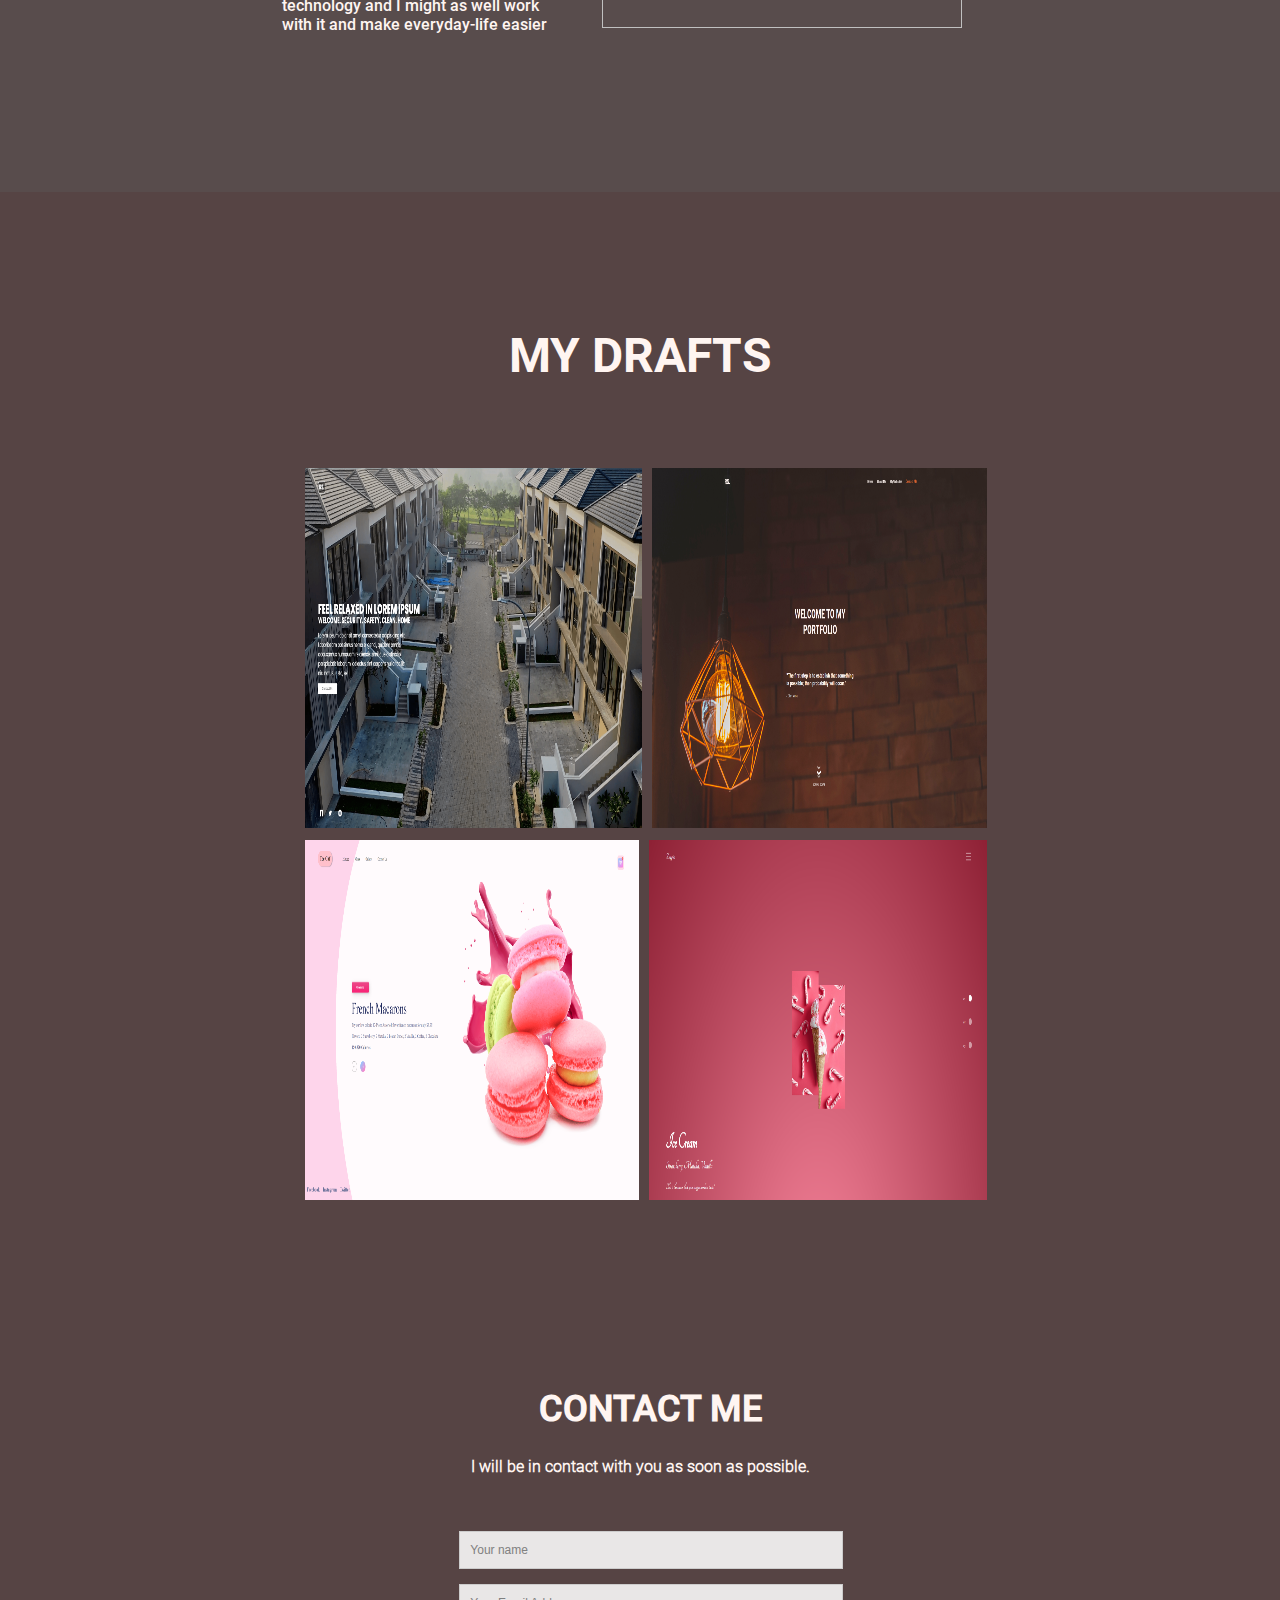
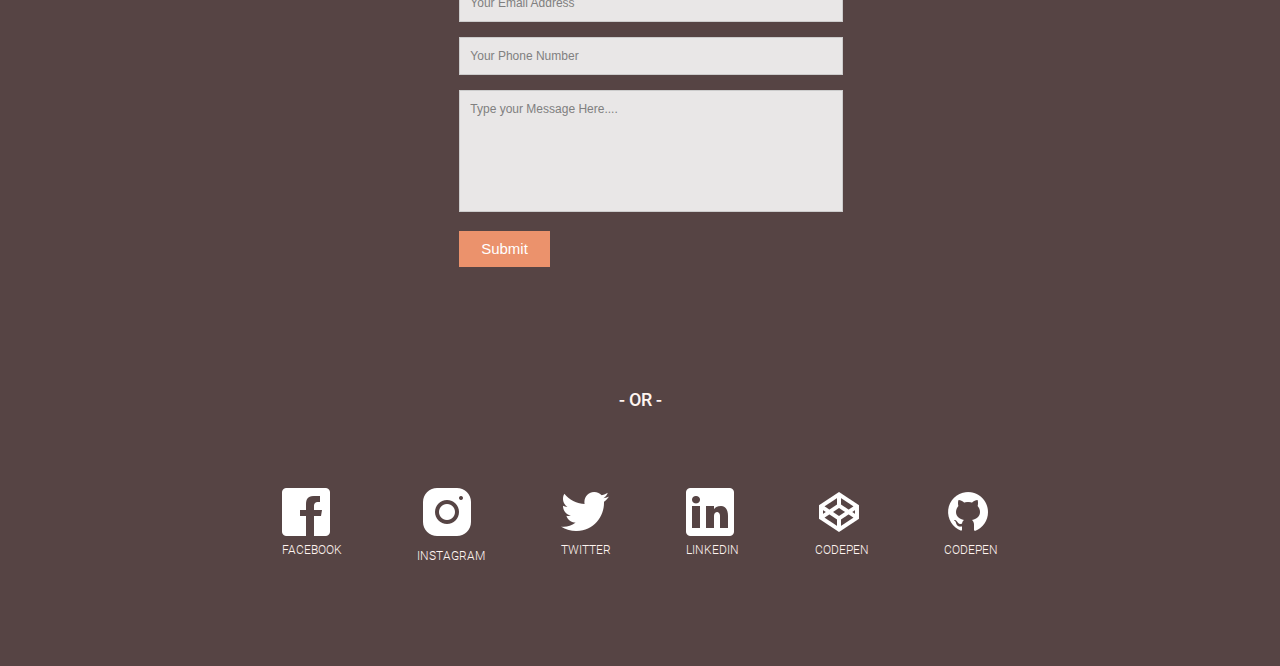
==== commit c379ddd5: "Small updates" ====
--- a/index.html
+++ b/index.html
@@ -65,7 +65,7 @@
                 </li>
 
                     
-                <li><img src="https://scontent-ord5-1.xx.fbcdn.net/v/t39.30808-6/211839007_10222300777527093_7977980698992388088_n.jpg?_nc_cat=110&ccb=1-7&_nc_sid=09cbfe&_nc_ohc=RXns4bhEW3cAX9RWRrt&_nc_ht=scontent-ord5-1.xx&oh=00_AT8MZW2NOIk75FMnRrDgzCE-4RGjYz_zh811oCcp73XQiw&oe=6334FE91" alt="" draggable="false"></li>
+                <li><img src="https://scontent-ord5-1.xx.fbcdn.net/v/t39.30808-6/211839007_10222300777527093_7977980698992388088_n.jpg?_nc_cat=110&ccb=1-7&_nc_sid=09cbfe&_nc_ohc=RXns4bhEW3cAX9RWRrt&_nc_ht=scontent-ord5-1.xx&oh=00_AT8MZW2NOIk75FMnRrDgzCE-4RGjYz_zh811oCcp73XQiw&oe=6334FE91" alt="" draggable="false" width="360px" height="420px"></li>
             </ul>
         </div>
     </section>
--- a/MyOwn/CSS/style.css
+++ b/MyOwn/CSS/style.css
@@ -188,13 +188,14 @@
       background-position: center;
       display: table;
       background-attachment: fixed;
+      max-width: 100%;
     }
 
     #helloWorld img{
-      width: 30vh;
       border: 0px #0c0c0c49 solid;
       transition: 0.3s;
       padding: 36px;
+      max-width: 100%;
     }
     #helloWorld img:hover{
         transform: scale(1.02);
